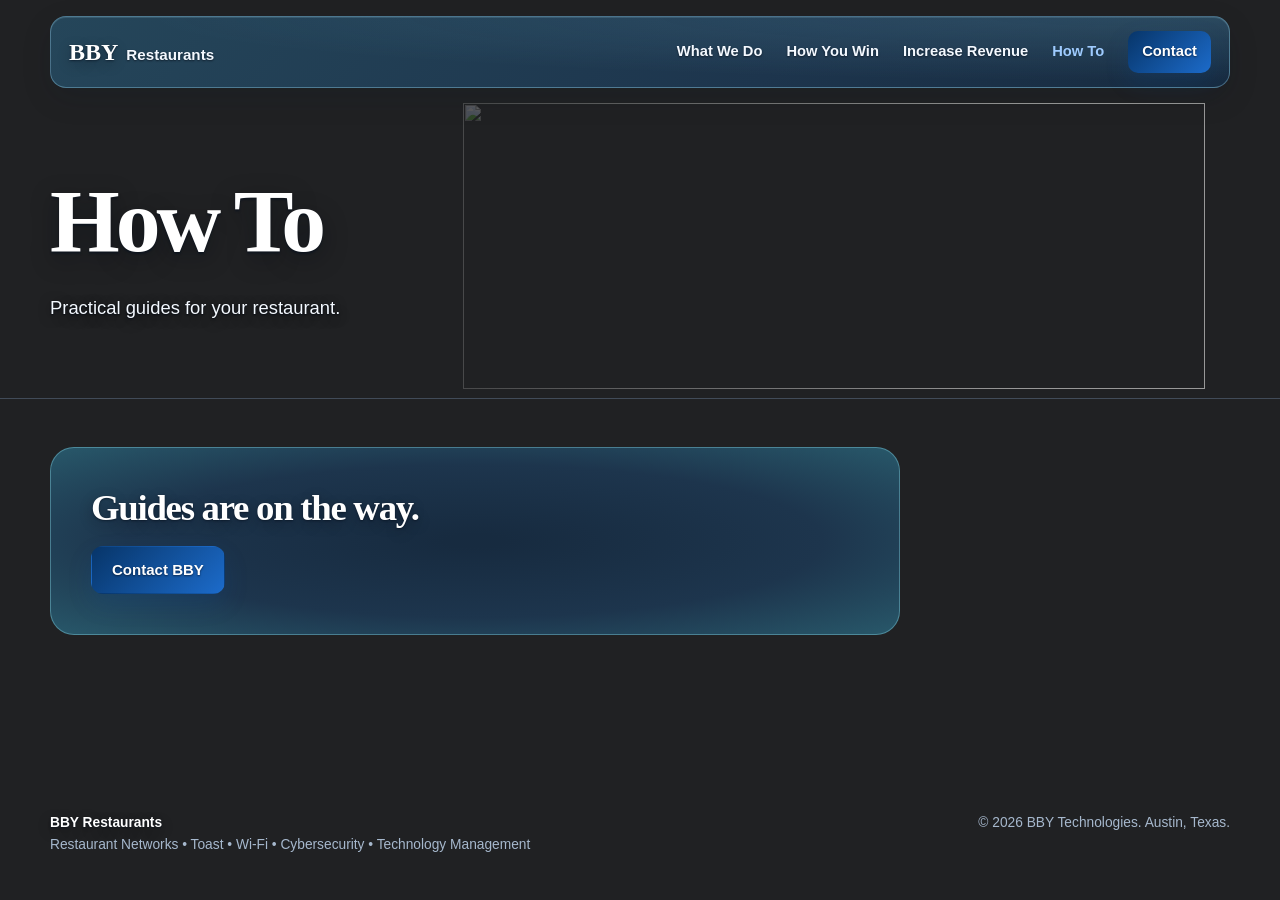
==== how-tos.html @ 94e7215e "Add files via upload" ====
<!DOCTYPE html><html lang="en"><head><meta http-equiv="Content-Security-Policy" content="default-src 'none'; script-src 'self'; style-src 'self'; img-src 'self'; font-src 'self'; connect-src 'none'; object-src 'none'; base-uri 'none'; form-action 'none'; frame-src 'none'"><meta name="referrer" content="no-referrer"><meta charset="UTF-8"><meta name="viewport" content="width=device-width,initial-scale=1.0"><meta name="description" content="Restaurant technology guides from BBY Restaurants."><title>How To | BBY Restaurants</title><link rel="stylesheet" href="fonts.css"><link rel="stylesheet" href="styles.css"><meta name="theme-color" content="#202123"><link rel="stylesheet" href="dark.css"><noscript><link rel="stylesheet" href="no-script.css"></noscript></head><body>
<header class="site-header"><a class="brand" href="index.html#top"><span class="brand-mark">BBY</span><span class="brand-name">Restaurants <small class="brand-by">by BBY Technologies</small></span></a><button class="menu-button" type="button" aria-expanded="false" aria-controls="site-nav">Menu</button><nav id="site-nav" class="site-nav" aria-label="Primary navigation"><a href="index.html#services">What We Do</a><a href="index.html#how-you-win">How You Win</a><a href="revenue-calculator.html">Increase Revenue</a><a class="active-nav-link" aria-current="page" href="how-tos.html">How To</a><a class="nav-contact" href="index.html#contact">Contact</a></nav></header>
<main id="top" class="how-tos-page section-shell"><section class="how-tos-heading"><div class="how-to-aurora" aria-hidden="true"><img src="assets/how-to-aurora-wide.webp" alt="" width="1440" height="484" decoding="async" fetchpriority="high"></div><h1>How To</h1><p class="how-tos-lead">Practical guides for your restaurant.</p></section><section class="how-tos-empty"><h2>Guides are on the way.</h2><a class="button button-primary" href="index.html#contact">Contact BBY</a></section></main><footer class="site-footer section-shell"><div><strong>BBY Restaurants</strong><p>Restaurant Networks • Toast • Wi-Fi • Cybersecurity • Technology Management</p></div><p>© <span id="year"></span> BBY Technologies. Austin, Texas.</p></footer><script src="script.js"></script></body></html>
---- fonts.css ----
/* Self-hosted Google Fonts, SIL Open Font License. See font-licenses/. */
@font-face {
  font-family: 'Inter';
  font-style: normal;
  font-weight: 400;
  font-display: swap;
  src: url(fonts/inter-latin.woff2) format('woff2');
  unicode-range: U+0000-00FF, U+0131, U+0152-0153, U+02BB-02BC, U+02C6, U+02DA, U+02DC, U+0304, U+0308, U+0329, U+2000-206F, U+20AC, U+2122, U+2191, U+2193, U+2212, U+2215, U+FEFF, U+FFFD;
}
@font-face {
  font-family: 'Inter';
  font-style: normal;
  font-weight: 500;
  font-display: swap;
  src: url(fonts/inter-latin.woff2) format('woff2');
  unicode-range: U+0000-00FF, U+0131, U+0152-0153, U+02BB-02BC, U+02C6, U+02DA, U+02DC, U+0304, U+0308, U+0329, U+2000-206F, U+20AC, U+2122, U+2191, U+2193, U+2212, U+2215, U+FEFF, U+FFFD;
}
@font-face {
  font-family: 'Inter';
  font-style: normal;
  font-weight: 600;
  font-display: swap;
  src: url(fonts/inter-latin.woff2) format('woff2');
  unicode-range: U+0000-00FF, U+0131, U+0152-0153, U+02BB-02BC, U+02C6, U+02DA, U+02DC, U+0304, U+0308, U+0329, U+2000-206F, U+20AC, U+2122, U+2191, U+2193, U+2212, U+2215, U+FEFF, U+FFFD;
}
@font-face {
  font-family: 'Inter';
  font-style: normal;
  font-weight: 700;
  font-display: swap;
  src: url(fonts/inter-latin.woff2) format('woff2');
  unicode-range: U+0000-00FF, U+0131, U+0152-0153, U+02BB-02BC, U+02C6, U+02DA, U+02DC, U+0304, U+0308, U+0329, U+2000-206F, U+20AC, U+2122, U+2191, U+2193, U+2212, U+2215, U+FEFF, U+FFFD;
}
@font-face {
  font-family: 'Playfair Display';
  font-style: normal;
  font-weight: 600;
  font-display: swap;
  src: url(fonts/playfair-latin.woff2) format('woff2');
  unicode-range: U+0000-00FF, U+0131, U+0152-0153, U+02BB-02BC, U+02C6, U+02DA, U+02DC, U+0304, U+0308, U+0329, U+2000-206F, U+20AC, U+2122, U+2191, U+2193, U+2212, U+2215, U+FEFF, U+FFFD;
}
@font-face {
  font-family: 'Playfair Display';
  font-style: normal;
  font-weight: 700;
  font-display: swap;
  src: url(fonts/playfair-latin.woff2) format('woff2');
  unicode-range: U+0000-00FF, U+0131, U+0152-0153, U+02BB-02BC, U+02C6, U+02DA, U+02DC, U+0304, U+0308, U+0329, U+2000-206F, U+20AC, U+2122, U+2191, U+2193, U+2212, U+2215, U+FEFF, U+FFFD;
}
---- styles.css ----
:root {
  --navy-950: #03162f;
  --navy-900: #061f42;
  --navy-800: #0a2d59;
  --blue-600: #1f72d6;
  --blue-400: #58a9ff;
  --blue-300: #83c4ff;
  --blue-gradient: linear-gradient(135deg, var(--navy-900), var(--blue-600));
  --blue-gradient-soft: linear-gradient(135deg, rgba(31, 114, 214, 0.10), rgba(88, 169, 255, 0.22));
  --ice: #e9f3ff;
  --white: #ffffff;
  --ink: #0b1b2f;
  --slate: #526173;
  --line: rgba(10, 45, 89, 0.14);
  --shadow: 0 24px 70px rgba(3, 22, 47, 0.12);
  --radius-lg: 28px;
  --radius-md: 18px;
  --max-width: 1180px;
}

* {
  box-sizing: border-box;
}

html {
  scroll-behavior: smooth;
}

body {
  margin: 0;
  font-family: "Inter", sans-serif;
  color: var(--ink);
  background: #f7f9fc;
  line-height: 1.6;
}

img {
  display: block;
  max-width: 100%;
}

a {
  color: inherit;
  text-decoration: none;
}

button,
a {
  -webkit-tap-highlight-color: transparent;
}

.section-shell {
  width: min(calc(100% - 40px), var(--max-width));
  margin-inline: auto;
}

.site-header {
  position: sticky;
  top: 0;
  z-index: 20;
  display: flex;
  align-items: center;
  justify-content: space-between;
  width: min(calc(100% - 40px), var(--max-width));
  margin: 16px auto 0;
  padding: 14px 18px;
  background: rgba(247, 249, 252, 0.88);
  border: 1px solid rgba(255, 255, 255, 0.75);
  border-radius: 16px;
  box-shadow: 0 10px 30px rgba(3, 22, 47, 0.08);
  backdrop-filter: blur(18px);
}

.brand {
  display: flex;
  align-items: baseline;
  gap: 8px;
}

.brand-mark {
  font-family: "Playfair Display", serif;
  font-size: 1.5rem;
  font-weight: 700;
  color: var(--navy-900);
}

.brand-name {
  font-size: 0.95rem;
  font-weight: 600;
  color: var(--slate);
}

.site-nav {
  display: flex;
  align-items: center;
  gap: 24px;
  font-size: 0.92rem;
  font-weight: 600;
}

.site-nav a {
  transition: color 180ms ease;
}

.site-nav a:hover {
  color: var(--blue-600);
}

.nav-contact {
  padding: 9px 14px;
  color: var(--white);
  background: var(--blue-gradient);
  border-radius: 10px;
  box-shadow: 0 8px 20px rgba(31, 114, 214, 0.18);
}

.nav-contact:hover {
  color: var(--white) !important;
  background: var(--blue-600);
}

.menu-button {
  display: none;
  border: 0;
  background: transparent;
  color: var(--navy-900);
  font: inherit;
  font-weight: 700;
}

.hero {
  position: relative;
  display: grid;
  grid-template-columns: minmax(0, 760px) 1fr;
  align-items: center;
  gap: 48px;
  min-height: 760px;
  padding-block: 96px 80px;
  isolation: isolate;
}

.hero::before {
  content: "";
  position: absolute;
  top: 8%;
  right: -10%;
  bottom: 6%;
  width: 62%;
  z-index: -2;
  background:
    radial-gradient(circle at 58% 42%, rgba(88, 169, 255, 0.34), transparent 34%),
    radial-gradient(circle at 72% 60%, rgba(31, 114, 214, 0.16), transparent 48%);
  filter: blur(10px);
}

.hero::after {
  content: "";
  position: absolute;
  right: 4%;
  top: 23%;
  width: 300px;
  height: 300px;
  z-index: -1;
  border: 1px solid rgba(31, 114, 214, 0.08);
  border-radius: 50%;
  background: rgba(255, 255, 255, 0.18);
  box-shadow: inset 0 0 80px rgba(88, 169, 255, 0.10);
}

.hero-copy {
  position: relative;
  z-index: 2;
}

.hero-brand-mark {
  position: absolute;
  right: 8.5%;
  top: 31%;
  z-index: 0;
  width: 190px;
  opacity: 0.34;
  pointer-events: none;
}

.hero-brand-mark img {
  width: 100%;
  filter: saturate(0.8) drop-shadow(0 18px 34px rgba(3, 22, 47, 0.08));
}

.eyebrow {
  margin: 0 0 14px;
  color: var(--blue-600);
  font-size: 0.76rem;
  font-weight: 700;
  letter-spacing: 0.14em;
  text-transform: uppercase;
}

h1,
h2,
h3,
p {
  margin-top: 0;
}

h1,
h2 {
  font-family: "Playfair Display", serif;
  color: var(--navy-950);
  line-height: 1.08;
}

h1 {
  max-width: 690px;
  margin-bottom: 24px;
  font-size: clamp(3.25rem, 6vw, 5.8rem);
  letter-spacing: -0.045em;
}

h2 {
  max-width: 760px;
  margin-bottom: 18px;
  font-size: clamp(2.3rem, 4vw, 4rem);
  letter-spacing: -0.035em;
}

h3 {
  margin-bottom: 10px;
  color: var(--navy-900);
  font-size: 1.32rem;
}

.hero-text {
  max-width: 620px;
  margin-bottom: 34px;
  color: var(--slate);
  font-size: 1.13rem;
}

.hero-actions,
.contact-actions {
  display: flex;
  flex-wrap: wrap;
  align-items: center;
  gap: 14px;
}

.button {
  display: inline-flex;
  align-items: center;
  justify-content: center;
  min-height: 48px;
  padding: 0 20px;
  border: 1px solid transparent;
  border-radius: 12px;
  font-size: 0.94rem;
  font-weight: 700;
  transition: transform 180ms ease, box-shadow 180ms ease, background 180ms ease;
}

.button:hover {
  transform: translateY(-2px);
}

.button-primary {
  color: var(--white);
  background: var(--blue-gradient);
  box-shadow: 0 12px 28px rgba(31, 114, 214, 0.24);
}

.button-secondary {
  color: var(--navy-900);
  background: var(--white);
  border-color: var(--line);
}

.content-section {
  padding-block: 110px;
}

.section-heading {
  margin-bottom: 42px;
}

.section-heading h2 {
  margin-bottom: 0;
}

.section-heading::after {
  content: "";
  display: block;
  width: 72px;
  height: 3px;
  margin-top: 24px;
  border-radius: 999px;
  background: linear-gradient(90deg, var(--navy-900), var(--blue-400));
}

.pillar-grid,
.project-grid {
  display: grid;
  grid-template-columns: repeat(3, 1fr);
  gap: 20px;
}

.pillar-card,
.project-card {
  min-height: 260px;
  padding: 30px;
  background: linear-gradient(160deg, var(--white) 70%, rgba(88, 169, 255, 0.10));
  border: 1px solid var(--line);
  border-radius: var(--radius-md);
  box-shadow: 0 14px 45px rgba(3, 22, 47, 0.06);
  transition: transform 180ms ease, box-shadow 180ms ease, border-color 180ms ease;
}

.pillar-card:hover,
.project-card:hover {
  transform: translateY(-5px);
  border-color: rgba(31, 114, 214, 0.3);
  box-shadow: 0 22px 52px rgba(3, 22, 47, 0.1);
}

.card-number {
  display: inline-block;
  margin-bottom: 66px;
  color: var(--blue-600);
  font-size: 0.84rem;
  font-weight: 700;
}

.pillar-card p,
.project-card p,
.process-step p,
.about-card > p {
  margin-bottom: 0;
  color: var(--slate);
}

.process-section {
  color: var(--white);
  background:
    radial-gradient(circle at 85% 15%, rgba(88, 169, 255, 0.18), transparent 34%),
    linear-gradient(145deg, var(--navy-950), var(--navy-800));
}

.process-section h2,
.process-section h3 {
  color: var(--white);
}

.process-section .eyebrow {
  color: var(--blue-400);
}

.process-grid {
  display: grid;
  gap: 14px;
}

.process-step {
  display: grid;
  grid-template-columns: 62px 1fr;
  gap: 22px;
  padding: 28px;
  background: rgba(255, 255, 255, 0.06);
  border: 1px solid rgba(255, 255, 255, 0.1);
  border-radius: var(--radius-md);
}

.process-step > span {
  display: grid;
  width: 46px;
  height: 46px;
  place-items: center;
  color: var(--navy-950);
  background: var(--ice);
  border-radius: 50%;
  font-weight: 800;
}

.process-step p {
  max-width: 760px;
  color: rgba(255, 255, 255, 0.72);
}

.project-card {
  min-height: 200px;
  background: linear-gradient(180deg, var(--white), #f0f6fd);
}

.about-section {
  padding-top: 40px;
}

.about-card {
  display: grid;
  grid-template-columns: 0.9fr 1.1fr;
  gap: 70px;
  align-items: end;
  padding: 56px;
  background:
    linear-gradient(145deg, rgba(255, 255, 255, 0.48), rgba(255, 255, 255, 0)),
    var(--blue-gradient-soft);
  border: 1px solid rgba(31, 114, 214, 0.12);
  border-radius: var(--radius-lg);
}

.about-card h2 {
  margin-bottom: 0;
  font-size: clamp(2.1rem, 3vw, 3.2rem);
}

.contact-section {
  margin-top: 80px;
  padding-block: 110px;
  color: var(--white);
  background:
    radial-gradient(circle at 50% 0%, rgba(31, 114, 214, 0.20), transparent 42%),
    var(--navy-950);
}

.contact-inner {
  text-align: center;
}

.contact-inner h2 {
  margin-inline: auto;
  color: var(--white);
}

.contact-inner > p:not(.eyebrow) {
  margin-bottom: 30px;
  color: rgba(255, 255, 255, 0.72);
}

.contact-actions {
  justify-content: center;
}

.button-light {
  color: var(--navy-950);
  background: var(--white);
}

.text-link {
  padding: 10px;
  color: var(--blue-400);
  font-weight: 700;
}

.contact-inner small {
  display: block;
  margin-top: 24px;
  color: rgba(255, 255, 255, 0.45);
}

.site-footer {
  display: flex;
  justify-content: space-between;
  gap: 30px;
  padding-block: 34px;
  color: var(--slate);
  font-size: 0.86rem;
}

.site-footer strong {
  color: var(--navy-900);
}

.site-footer p {
  margin-bottom: 0;
}

.reveal {
  opacity: 0;
  transform: translateY(18px);
  transition: opacity 600ms ease, transform 600ms ease;
}

.reveal.visible {
  opacity: 1;
  transform: translateY(0);
}

@media (max-width: 860px) {
  .menu-button {
    display: block;
  }

  .site-nav {
    position: absolute;
    top: calc(100% + 8px);
    right: 0;
    left: 0;
    display: none;
    flex-direction: column;
    align-items: stretch;
    gap: 6px;
    padding: 14px;
    background: var(--white);
    border: 1px solid var(--line);
    border-radius: 14px;
    box-shadow: var(--shadow);
  }

  .site-nav.open {
    display: flex;
  }

  .site-nav a {
    padding: 10px;
  }

  .hero {
    grid-template-columns: 1fr;
    gap: 46px;
    min-height: auto;
    padding-top: 88px;
  }

  .hero-visual {
    max-width: 680px;
  }

  .pillar-grid,
  .project-grid,
  .about-card {
    grid-template-columns: 1fr;
  }

  .about-card {
    gap: 24px;
    padding: 38px;
  }
}

@media (max-width: 560px) {
  .section-shell,
  .site-header {
    width: min(calc(100% - 24px), var(--max-width));
  }

  .brand-name {
    display: none;
  }

  h1 {
    font-size: 3.3rem;
  }

  .hero {
    padding-block: 66px;
  }

  .content-section,
  .contact-section {
    padding-block: 78px;
  }

  .pillar-card,
  .project-card,
  .process-step {
    padding: 24px;
  }

  .process-step {
    grid-template-columns: 1fr;
  }

  .card-number {
    margin-bottom: 42px;
  }

  .site-footer {
    flex-direction: column;
  }
}

@media (prefers-reduced-motion: reduce) {
  html {
    scroll-behavior: auto;
  }

  *,
  *::before,
  *::after {
    animation-duration: 0.01ms !important;
    animation-iteration-count: 1 !important;
    transition-duration: 0.01ms !important;
  }
}


/* Version 6: seamless organic blue hero background */
.hero {
  position: relative;
  overflow: visible;
  grid-template-columns: 1fr;
  isolation: isolate;
}

.hero::before,
.hero::after {
  display: none;
}

.hero-blob {
  position: absolute;
  z-index: -1;
  top: 20px;
  left: 50%;
  width: min(1540px, calc(100vw - 12px));
  height: 720px;
  transform: translateX(-50%);
  pointer-events: none;
  opacity: 0.94;
}

.hero-blob svg {
  display: block;
  width: 100%;
  height: 100%;
  overflow: visible;
}

.hero-blob .blob-main {
  transform-origin: 48% 48%;
  animation: blobDrift 20s ease-in-out infinite alternate;
}

.hero-blob .blob-glow {
  transform-origin: 52% 52%;
  animation: blobGlowDrift 24s ease-in-out infinite alternate;
}

.hero-copy {
  position: relative;
  z-index: 2;
  max-width: 760px;
}

@keyframes blobDrift {
  from { transform: translate3d(-5px, 2px, 0) scale(1); }
  to { transform: translate3d(12px, -6px, 0) scale(1.012); }
}

@keyframes blobGlowDrift {
  from { transform: translate3d(7px, 0, 0) scale(1.01); }
  to { transform: translate3d(-10px, 7px, 0) scale(1.035); }
}

@media (max-width: 900px) {
  .hero {
    overflow: hidden;
  }

  .hero-blob {
    left: 48%;
    width: 150vw;
    height: 700px;
    opacity: 0.74;
  }
}

@media (max-width: 620px) {
  .hero-blob {
    left: 46%;
    top: 20px;
    width: 205vw;
    height: 620px;
    opacity: 0.60;
  }
}

/* Service navigation and subpages */
.nav-dropdown { position: relative; }
.nav-dropdown-toggle { display: inline-flex; align-items: center; gap: 6px; padding: 8px 0; border: 0; color: var(--ink); background: transparent; font: inherit; font-weight: 600; cursor: pointer; }
.nav-dropdown-toggle:hover, .nav-dropdown-toggle.active, .nav-dropdown-menu a:hover, .nav-dropdown-menu a.active { color: var(--blue-600); }
.nav-dropdown-menu { position: absolute; top: calc(100% + 12px); left: -18px; display: none; min-width: 190px; padding: 8px; background: rgba(255,255,255,.98); border: 1px solid var(--line); border-radius: 14px; box-shadow: var(--shadow); }
.nav-dropdown.open > .nav-dropdown-menu, .nav-dropdown:hover > .nav-dropdown-menu { display: block; }
.nav-dropdown-menu > a, .nav-submenu-label { display: flex; align-items: center; justify-content: space-between; width: 100%; padding: 10px 12px; border-radius: 9px; }
.nav-submenu { position: relative; }
.nav-submenu-panel { position: absolute; top: -8px; left: calc(100% + 8px); display: none; min-width: 210px; padding: 8px; background: rgba(255,255,255,.98); border: 1px solid var(--line); border-radius: 14px; box-shadow: var(--shadow); }
.nav-submenu:hover .nav-submenu-panel, .nav-submenu.open .nav-submenu-panel { display: block; }
.nav-submenu-panel a { display: block; padding: 10px 12px; border-radius: 9px; }
.card-link { display: inline-block; margin-top: 22px; color: var(--blue-600); font-weight: 700; font-size: .9rem; }

.service-hero { position: relative; overflow: hidden; min-height: 360px; margin-top: -82px; padding-top: 170px; background: linear-gradient(135deg,#f8fbff 20%,#e9f3ff 100%); }
.service-hero-inner { position: relative; z-index: 2; padding-block: 48px 70px; }
.service-hero h1 { margin-bottom: 18px; font-size: clamp(3.2rem,7vw,5.7rem); }
.service-hero p:not(.eyebrow) { max-width: 650px; color: var(--slate); font-size: 1.14rem; }
.service-hero-blob { position: absolute; right: -8%; top: 80px; width: 52%; height: 280px; border-radius: 44% 56% 56% 44% / 52% 40% 60% 48%; background: radial-gradient(circle at 45% 45%,rgba(88,169,255,.40),rgba(201,220,255,.52) 52%,rgba(228,238,255,.28)); filter: blur(2px); }
.breadcrumb-bar { background: rgba(255,255,255,.72); border-top: 1px solid var(--line); border-bottom: 1px solid var(--line); }
.breadcrumbs { display: flex; flex-wrap: wrap; gap: 10px; padding-block: 14px; color: var(--slate); font-size: .82rem; }
.breadcrumbs a:hover { color: var(--blue-600); }
.breadcrumbs strong { color: var(--blue-600); }
.centered { max-width: 820px; margin-inline: auto; text-align: center; }
.centered h2 { margin-inline: auto; }
.centered::after { margin-inline: auto; }
.centered > p:last-child { color: var(--slate); }
.network-intro { padding-top: 76px; }
.network-service-list { display: grid; gap: 22px; }
.network-service-card { display: grid; grid-template-columns: minmax(290px, .75fr) minmax(0, 1.45fr); overflow: hidden; background: var(--white); border: 1px solid var(--line); border-radius: var(--radius-md); box-shadow: 0 16px 50px rgba(3,22,47,.07); }
.network-service-copy { padding: 36px; }
.network-service-copy h3 { margin-top: 10px; font-family: "Playfair Display",serif; font-size: clamp(1.8rem,3vw,2.5rem); }
.network-service-copy p { color: var(--slate); }
.network-service-copy ul { margin: 22px 0 28px; padding: 0; list-style: none; }
.network-service-copy li { position: relative; margin: 9px 0; padding-left: 24px; color: var(--slate); }
.network-service-copy li::before { content: "✓"; position: absolute; left: 0; color: var(--blue-600); font-weight: 800; }
.service-icon { display: grid; width: 46px; height: 46px; place-items: center; color: var(--blue-600); background: var(--ice); border-radius: 50%; font-size: 1.25rem; font-weight: 800; }
.network-service-visual { min-height: 380px; background: var(--navy-950); }
.network-service-visual img { width: 100%; height: 100%; object-fit: cover; }
.service-cta { display: flex; align-items: center; justify-content: space-between; gap: 36px; margin-bottom: 100px; padding: 44px; background: linear-gradient(135deg,#fff,#eef5ff); border: 1px solid rgba(31,114,214,.18); border-radius: var(--radius-md); }
.service-cta h2 { max-width: 650px; margin-bottom: 12px; font-size: clamp(2rem,3vw,3rem); }
.service-cta p:not(.eyebrow) { max-width: 680px; margin-bottom: 0; color: var(--slate); }
.feature-link-card { display: flex; align-items: center; justify-content: space-between; gap: 30px; padding: 42px; background: linear-gradient(145deg,#fff,#eef5ff); border: 1px solid var(--line); border-radius: var(--radius-md); box-shadow: 0 16px 45px rgba(3,22,47,.07); }
.feature-link-card .card-number { margin-bottom: 30px; }
.feature-link-card p, .placeholder-card p { color: var(--slate); }
.feature-arrow { color: var(--blue-600); font-size: 3rem; }
.placeholder-card { max-width: 900px; padding: 56px; background: linear-gradient(145deg,#fff,#eef5ff); border: 1px solid var(--line); border-radius: var(--radius-lg); }

@media (max-width: 860px) {
  .nav-dropdown-toggle { width: 100%; justify-content: space-between; padding: 10px; }
  .nav-dropdown-menu, .nav-submenu-panel { position: static; display: none; min-width: 0; margin: 4px 0 4px 10px; box-shadow: none; background: #f7faff; }
  .nav-dropdown:hover > .nav-dropdown-menu, .nav-submenu:hover .nav-submenu-panel { display: none; }
  .nav-dropdown.open > .nav-dropdown-menu, .nav-submenu.open .nav-submenu-panel { display: block; }
  .network-service-card { grid-template-columns: 1fr; }
  .network-service-visual { min-height: 300px; }
  .service-cta { align-items: flex-start; flex-direction: column; }
}

@media (max-width: 560px) {
  .service-hero { min-height: 320px; padding-top: 145px; }
  .service-hero-blob { right: -38%; width: 105%; opacity: .62; }
  .network-service-copy { padding: 26px; }
  .network-service-visual { min-height: 230px; }
  .service-cta, .placeholder-card, .feature-link-card { padding: 28px; }
}

/* Custom Websites page */
.infrastructure-card-grid {
  display: grid;
  gap: 22px;
}

.website-hero {
  display: grid;
  grid-template-columns: minmax(0, .92fr) minmax(420px, 1.08fr);
  align-items: center;
  gap: 54px;
  min-height: 720px;
  padding-block: 120px 92px;
}

.website-hero-copy h1 {
  margin-bottom: 24px;
  font-size: clamp(3.1rem, 6vw, 5.3rem);
}

.website-hero-copy h1 span {
  color: var(--blue-600);
}

.website-lead {
  max-width: 610px;
  margin-bottom: 34px;
  color: var(--slate);
  font-size: 1.08rem;
}

.website-benefits {
  display: grid;
  grid-template-columns: repeat(3, 1fr);
  gap: 22px;
  margin-bottom: 34px;
}

.website-benefit h3 {
  margin: 10px 0 8px;
  font-size: 1rem;
}

.website-benefit p {
  margin-bottom: 0;
  color: var(--slate);
  font-size: .88rem;
}

.website-icon {
  display: inline-flex;
  width: 48px;
  height: 48px;
  align-items: center;
  justify-content: center;
  color: var(--blue-600);
  background: var(--white);
  border: 1px solid rgba(31, 114, 214, 0.22);
  border-radius: 14px;
  box-shadow: 0 10px 24px rgba(3, 22, 47, 0.08);
}

.website-icon svg {
  display: block;
  width: 26px;
  height: 26px;
  overflow: visible;
  fill: none !important;
  stroke: currentColor !important;
  stroke-width: 1.8;
  stroke-linecap: round;
  stroke-linejoin: round;
}

.website-icon svg .icon-dot {
  fill: currentColor !important;
  stroke: none !important;
}

.website-hero-visual {
  position: relative;
  min-width: 0;
}

.website-hero-visual img {
  position: relative;
  z-index: 2;
  width: 100%;
  border-radius: 22px;
  filter: drop-shadow(0 28px 42px rgba(3, 22, 47, .18));
}

.website-visual-glow {
  position: absolute;
  inset: 12% 4% 4%;
  z-index: 1;
  background: radial-gradient(circle, rgba(88,169,255,.24), transparent 68%);
  filter: blur(28px);
}

.website-security-section {
  padding-block: 105px;
  background: linear-gradient(180deg, #ffffff, #f4f8fd);
  border-top: 1px solid var(--line);
  border-bottom: 1px solid var(--line);
}

.website-security-grid {
  display: grid;
  grid-template-columns: .82fr 1.18fr;
  gap: 72px;
  align-items: center;
}

.security-orbit {
  position: relative;
  width: min(100%, 430px);
  aspect-ratio: 1;
  margin-inline: auto;
  border: 1px dashed rgba(31,114,214,.42);
  border-radius: 50%;
}

.security-shield {
  position: absolute;
  inset: 24%;
  display: grid;
  place-items: center;
  color: var(--white);
  background: linear-gradient(145deg, var(--blue-400), var(--blue-600));
  border: 10px solid rgba(233,243,255,.95);
  border-radius: 42% 42% 50% 50% / 34% 34% 58% 58%;
  box-shadow: 0 24px 55px rgba(31,114,214,.28);
  font-size: clamp(3rem, 7vw, 5rem);
}

.security-shield svg {
  width: 44%;
  height: 44%;
  fill: none;
  stroke: currentColor;
  stroke-width: 1.8;
  stroke-linecap: round;
  stroke-linejoin: round;
}

.security-node {
  position: absolute;
  z-index: 2;
  display: flex;
  width: 86px;
  flex-direction: column;
  align-items: center;
  gap: 9px;
  color: var(--navy-950);
  text-align: center;
  font-size: .72rem;
  font-weight: 700;
  line-height: 1.18;
}

.security-node svg {
  width: 66px;
  height: 66px;
  padding: 16px;
  color: var(--blue-600);
  background: var(--white);
  border: 1px solid rgba(31,114,214,.25);
  border-radius: 50%;
  box-shadow: 0 14px 34px rgba(3,22,47,.10);
  fill: none;
  stroke: currentColor;
  stroke-width: 1.8;
  stroke-linecap: round;
  stroke-linejoin: round;
}

.security-node span {
  display: block;
  min-width: 105px;
}

.node-one { top: -12%; left: 40%; }
.node-two { top: 18%; left: -12%; }
.node-three { top: 18%; right: -12%; }
.node-four { right: -9%; bottom: 5%; }
.node-five { left: -8%; bottom: 5%; }
.node-six { bottom: -17%; left: 40%; }

.security-copy h2 {
  margin-bottom: 16px;
  font-size: clamp(2.5rem, 4vw, 4rem);
}

.security-intro {
  max-width: 680px;
  margin-bottom: 36px;
  color: var(--slate);
}

.security-feature-grid {
  display: grid;
  grid-template-columns: repeat(2, 1fr);
  gap: 26px 34px;
}

.security-feature-grid article {
  display: grid;
  grid-template-columns: 42px 1fr;
  gap: 14px;
}

.security-feature-grid article > span {
  color: var(--blue-600);
  line-height: 1;
}

.security-feature-icon {
  display: grid;
  width: 38px;
  height: 38px;
  place-items: center;
  background: rgba(31,114,214,.08);
  border: 1px solid rgba(31,114,214,.18);
  border-radius: 11px;
}

.security-feature-icon svg {
  width: 20px;
  height: 20px;
  fill: none;
  stroke: currentColor;
  stroke-width: 1.8;
  stroke-linecap: round;
  stroke-linejoin: round;
}

.security-feature-grid h3 {
  margin-bottom: 5px;
  font-size: 1rem;
}

.security-feature-grid p {
  margin-bottom: 0;
  color: var(--slate);
  font-size: .88rem;
}

.website-process {
  margin-block: 92px 46px;
  padding: 52px 42px;
  background: var(--white);
  border: 1px solid var(--line);
  border-radius: var(--radius-lg);
  box-shadow: 0 18px 55px rgba(3,22,47,.06);
}

.website-process .section-heading {
  margin-bottom: 36px;
}

.website-process-grid {
  display: grid;
  grid-template-columns: repeat(4, 1fr);
  gap: 24px;
}

.website-process-grid article {
  position: relative;
  text-align: center;
}

.website-process-grid article:not(:last-child)::after {
  content: "";
  position: absolute;
  top: 19px;
  left: calc(50% + 25px);
  width: calc(100% - 26px);
  border-top: 1px dashed rgba(31,114,214,.38);
}

.process-number {
  position: relative;
  z-index: 2;
  display: grid;
  width: 38px;
  height: 38px;
  margin: 0 auto 18px;
  place-items: center;
  color: var(--white);
  background: var(--blue-600);
  border-radius: 50%;
  font-weight: 800;
}

.process-icon {
  display: block;
  margin-bottom: 10px;
  color: var(--blue-600);
  font-size: 2rem;
  font-weight: 700;
}

.website-process-grid h3 {
  margin-bottom: 8px;
  font-size: 1.05rem;
}

.website-process-grid p {
  max-width: 220px;
  margin: 0 auto;
  color: var(--slate);
  font-size: .88rem;
}

.website-cta {
  display: flex;
  align-items: center;
  justify-content: space-between;
  gap: 40px;
  margin-bottom: 90px;
  padding: 42px 48px;
  background: linear-gradient(135deg, #f8fbff, #eaf3ff);
  border: 1px solid rgba(31,114,214,.16);
  border-radius: var(--radius-md);
}

.website-cta h2 {
  margin-bottom: 10px;
  font-size: clamp(2rem, 3vw, 3rem);
}

.website-cta p:not(.eyebrow) {
  max-width: 700px;
  margin-bottom: 0;
  color: var(--slate);
}

@media (max-width: 980px) {
  .website-hero {
    grid-template-columns: 1fr;
    min-height: 0;
    padding-top: 100px;
  }

  .website-hero-visual {
    max-width: 760px;
  }

  .website-security-grid {
    grid-template-columns: 1fr;
  }

  .security-visual {
    order: 2;
  }
}

@media (max-width: 760px) {
  .website-benefits,
  .security-feature-grid,
  .website-process-grid {
    grid-template-columns: 1fr;
  }

  .website-process-grid article:not(:last-child)::after {
    display: none;
  }

  .website-process-grid {
    gap: 38px;
  }

  .website-cta {
    align-items: flex-start;
    flex-direction: column;
  }
}

@media (max-width: 560px) {
  .website-hero {
    padding-block: 78px 64px;
  }

  .website-security-section {
    padding-block: 76px;
  }

  .website-process,
  .website-cta {
    padding: 28px;
  }

  .security-node {
    width: 58px;
    gap: 5px;
    font-size: 0;
  }

  .security-node svg {
    width: 50px;
    height: 50px;
    padding: 12px;
  }

  .security-node span {
    display: none;
  }

  .node-one { top: -7%; left: 42%; }
  .node-two { top: 47%; left: -8%; }
  .node-three { top: 16%; right: -5%; }
  .node-four { right: 4%; bottom: 4%; }
  .node-five { bottom: -5%; left: 17%; }
  .node-six { display: none; }
}


/* Network Optimization page */
.network-optimization-intro {
  padding-top: 76px;
}

.optimization-overview-card {
  display: grid;
  grid-template-columns: minmax(320px, .9fr) minmax(420px, 1.1fr);
  gap: 38px;
  align-items: center;
  margin-top: 54px;
  padding: 42px;
  overflow: hidden;
  background: linear-gradient(145deg, #fff, #eef5ff);
  border: 1px solid var(--line);
  border-radius: var(--radius-lg);
  box-shadow: 0 20px 58px rgba(3, 22, 47, .09);
}

.optimization-overview-copy h3 {
  margin-top: 15px;
  font-family: "Playfair Display", serif;
  font-size: clamp(2rem, 3vw, 3rem);
}

.optimization-overview-copy p,
.optimization-card p {
  color: var(--slate);
}

.optimization-overview-copy ul,
.optimization-card ul {
  margin: 22px 0 28px;
  padding: 0;
  list-style: none;
}

.optimization-overview-copy li,
.optimization-card li {
  position: relative;
  margin: 9px 0;
  padding-left: 24px;
  color: var(--slate);
}

.optimization-overview-copy li::before,
.optimization-card li::before {
  content: "✓";
  position: absolute;
  left: 0;
  color: var(--blue-600);
  font-weight: 800;
}

.optimization-diagram {
  position: relative;
  min-height: 430px;
  border-radius: var(--radius-md);
  background:
    radial-gradient(circle at center, rgba(88,169,255,.23), transparent 31%),
    linear-gradient(145deg, var(--navy-950), var(--navy-800));
}

.optimization-core,
.optimization-node {
  position: absolute;
  z-index: 2;
  display: grid;
  place-items: center;
  color: var(--white);
  border: 1px solid rgba(88,169,255,.55);
  box-shadow: 0 14px 34px rgba(3,22,47,.22);
  font-weight: 700;
}

.optimization-core {
  top: 50%;
  left: 50%;
  width: 132px;
  height: 132px;
  transform: translate(-50%, -50%);
  background: var(--blue-gradient);
  border: 10px solid rgba(233,243,255,.13);
  border-radius: 50%;
  font-family: "Playfair Display", serif;
  font-size: 1.25rem;
}

.optimization-node {
  width: 108px;
  height: 58px;
  background: rgba(255,255,255,.08);
  border-radius: 12px;
  font-size: .8rem;
}

.node-a { top: 46px; left: 50%; transform: translateX(-50%); }
.node-b { top: 120px; right: 40px; }
.node-c { right: 58px; bottom: 58px; }
.node-d { left: 58px; bottom: 58px; }
.node-e { top: 120px; left: 40px; }

.optimization-line {
  position: absolute;
  z-index: 1;
  width: 3px;
  height: 118px;
  background: linear-gradient(var(--blue-400), rgba(88,169,255,.12));
  transform-origin: bottom center;
}

.line-a { top: 97px; left: 50%; transform: translateX(-50%); }
.line-b { top: 145px; right: 175px; transform: rotate(53deg); }
.line-c { right: 185px; bottom: 115px; transform: rotate(125deg); }
.line-d { left: 185px; bottom: 115px; transform: rotate(-125deg); }
.line-e { top: 145px; left: 175px; transform: rotate(-53deg); }

.optimization-examples {
  padding-top: 25px;
}

.optimization-card-grid {
  display: grid;
  grid-template-columns: repeat(3, 1fr);
  gap: 22px;
}

.optimization-card {
  padding: 30px;
  background: linear-gradient(155deg, #fff, #eef5ff);
  border: 1px solid var(--line);
  border-radius: var(--radius-md);
  box-shadow: 0 15px 44px rgba(3,22,47,.07);
}

.optimization-card h3 {
  margin-top: 17px;
}

@media (max-width: 900px) {
  .optimization-overview-card {
    grid-template-columns: 1fr;
  }

  .optimization-card-grid {
    grid-template-columns: 1fr;
  }
}

@media (max-width: 560px) {
  .optimization-overview-card {
    padding: 26px;
  }

  .optimization-diagram {
    min-height: 390px;
  }

  .optimization-node {
    width: 92px;
    font-size: .7rem;
  }

  .node-b { right: 18px; }
  .node-c { right: 24px; }
  .node-d { left: 24px; }
  .node-e { left: 18px; }
}

/* Security icon rendering fix: keep the center lock and feature icons as clean line art. */
.security-shield svg,
.security-feature-icon svg {
  fill: none !important;
  stroke: currentColor !important;
}

.security-shield svg *,
.security-feature-icon svg * {
  fill: none !important;
  stroke: currentColor !important;
  stroke-width: 1.8 !important;
  stroke-linecap: round !important;
  stroke-linejoin: round !important;
  vector-effect: non-scaling-stroke;
}

.security-shield svg {
  color: #ffffff;
}

.security-feature-icon {
  color: var(--blue-600);
}

/* Toast POS Networks page: preserve desktop image treatment while improving mobile layout. */
.toast-network-diagram {
  overflow: hidden;
}

.toast-network-diagram img {
  width: 100%;
  height: 100%;
  object-fit: cover;
  border-radius: 18px;
}

@media (max-width: 560px) {
  .toast-network-diagram {
    min-height: 0;
    height: auto;
    background: transparent;
    border-radius: 18px;
  }

  .toast-network-diagram img {
    width: 100%;
    height: auto;
    object-fit: contain;
    border-radius: 18px;
  }
}

.brand-by{display:none;}


/* How You Win */
.section-intro {
  max-width: 760px;
  margin-top: 20px;
  margin-bottom: 0;
  color: var(--slate);
  font-size: 1.05rem;
}

.win-section {
  background:
    radial-gradient(circle at 88% 12%, rgba(88, 169, 255, 0.16), transparent 30%),
    linear-gradient(180deg, #ffffff, #f3f7fc);
  border-bottom: 1px solid var(--line);
}

.win-grid {
  display: grid;
  grid-template-columns: repeat(2, 1fr);
  gap: 20px;
}

.win-card {
  min-height: 255px;
  padding: 34px;
  background: linear-gradient(150deg, #ffffff 66%, rgba(88, 169, 255, 0.10));
  border: 1px solid var(--line);
  border-radius: var(--radius-md);
  box-shadow: 0 14px 45px rgba(3, 22, 47, 0.06);
  transition: transform 180ms ease, box-shadow 180ms ease, border-color 180ms ease;
}

.win-card:hover {
  transform: translateY(-5px);
  border-color: rgba(31, 114, 214, 0.30);
  box-shadow: 0 22px 52px rgba(3, 22, 47, 0.10);
}

.win-number {
  display: inline-block;
  margin-bottom: 54px;
  color: var(--blue-600);
  font-size: .84rem;
  font-weight: 700;
}

.win-card h3 {
  margin-bottom: 10px;
  font-family: "Playfair Display", serif;
  font-size: 1.65rem;
}

.win-card p {
  margin-bottom: 0;
  color: var(--slate);
}

@media (max-width: 760px) {
  .win-grid { grid-template-columns: 1fr; }
}

@media (max-width: 560px) {
  .win-card { min-height: 0; padding: 26px; }
  .win-number { margin-bottom: 34px; }
}


/* What We Do restaurant network graphic */
.restaurant-network-graphic {
  margin: 12px 0 48px;
  overflow: hidden;
  background: var(--navy-950);
  border: 1px solid var(--line);
  border-radius: var(--radius-lg);
  box-shadow: 0 22px 60px rgba(3, 22, 47, 0.12);
}

.restaurant-network-graphic img {
  display: block;
  width: 100%;
  height: auto;
}

@media (max-width: 560px) {
  .restaurant-network-graphic {
    margin-bottom: 32px;
    border-radius: 16px;
  }
}


/* What We Do layout refinement */
#services .restaurant-network-graphic {
  margin-top: 12px;
  margin-bottom: 42px;
  border-radius: 24px;
}

#services .restaurant-network-graphic img {
  border-radius: 24px;
}

#services .pillar-grid {
  margin-bottom: 0;
}

/* Give the service cards balanced breathing room between graphic and next section */
#services {
  padding-bottom: 100px;
}

@media (max-width: 560px) {
  #services .restaurant-network-graphic,
  #services .restaurant-network-graphic img {
    border-radius: 16px;
  }

  #services .restaurant-network-graphic {
    margin-bottom: 30px;
  }

  #services {
    padding-bottom: 78px;
  }
}


/* How You Win — four vertical outcome rows */
.win-grid {
  grid-template-columns: 1fr;
  gap: 16px;
}

.win-card {
  display: grid;
  grid-template-columns: 72px 1fr;
  gap: 28px;
  align-items: center;
  min-height: 0;
  padding: 30px 34px;
}

.win-number {
  margin: 0;
  font-size: .84rem;
}

.win-copy h3 {
  margin: 0 0 7px;
  font-size: 1.65rem;
}

.win-copy p {
  max-width: 900px;
  margin: 0;
}

@media (max-width: 560px) {
  .win-card {
    grid-template-columns: 1fr;
    gap: 14px;
    padding: 26px;
  }
}


/* Four What We Do service cards */
#services .pillar-grid {
  grid-template-columns: repeat(4, 1fr);
}

#services .pillar-card {
  padding: 26px;
}

@media (max-width: 1000px) {
  #services .pillar-grid {
    grid-template-columns: repeat(2, 1fr);
  }
}

@media (max-width: 620px) {
  #services .pillar-grid {
    grid-template-columns: 1fr;
  }
}


/* Force the four What We Do cards into one balanced desktop row */
#services .pillar-grid {
  grid-template-columns: repeat(4, minmax(0, 1fr)) !important;
  gap: 18px;
}

#services .pillar-card {
  min-width: 0;
  min-height: 330px;
  padding: 28px 26px;
}

#services .pillar-card .card-number {
  margin-bottom: 64px;
}

#services .pillar-card h3 {
  font-size: 1.18rem;
}

#services .pillar-card p {
  font-size: .92rem;
}

#services .pillar-card .card-link {
  font-size: .82rem;
}

/* Only collapse once the screen actually gets too narrow for four cards */
@media (max-width: 900px) {
  #services .pillar-grid {
    grid-template-columns: repeat(2, minmax(0, 1fr)) !important;
  }
}

@media (max-width: 560px) {
  #services .pillar-grid {
    grid-template-columns: 1fr !important;
  }

  #services .pillar-card {
    min-height: 0;
  }
}


/* What We Do — four service cards with dedicated image icons */
#services .pillar-grid {
  grid-template-columns: repeat(4, minmax(0, 1fr)) !important;
  gap: 18px;
}

#services .pillar-card {
  min-width: 0;
  min-height: 330px;
  padding: 28px 26px;
}

#services .service-image-icon {
  display: block;
  width: 58px;
  height: 58px;
  margin: 0 0 46px;
  object-fit: cover;
  object-position: center;
  border-radius: 0;
}

#services .pillar-card h3 {
  font-size: 1.18rem;
}

#services .pillar-card p {
  font-size: .92rem;
}

@media (max-width: 900px) {
  #services .pillar-grid {
    grid-template-columns: repeat(2, minmax(0, 1fr)) !important;
  }
}

@media (max-width: 560px) {
  #services .pillar-grid {
    grid-template-columns: 1fr !important;
  }
  #services .pillar-card {
    min-height: 0;
  }
}


/* Refine What We Do icon size and placement */
#services .service-image-icon {
  width: 44px;
  height: 44px;
  margin: -2px 0 52px -2px;
  object-fit: cover;
  object-position: center;
}

#services .pillar-card {
  padding-top: 24px;
}


/* Final icon sizing: between original and small versions */
#services .service-image-icon {
  width: 52px;
  height: 52px;
  margin: -1px 0 50px -1px;
}

/* Centered service icons */
#services .service-image-icon {
  display:block;
  width:76px;
  height:76px;
  margin:2px auto 42px;
  object-fit:cover;
  object-position:center;
}
#services .pillar-card { padding-top:30px; }
@media (max-width:560px) {
  #services .service-image-icon {
    width:68px;
    height:68px;
    margin-bottom:32px;
  }
}

/* Our Favorite Clients */
.clients-section { padding-top: 95px; padding-bottom: 105px; }
.clients-section .section-heading { margin-bottom: 46px; }
.client-logo-grid {
  display:grid; grid-template-columns:repeat(2,minmax(0,1fr)); gap:22px;
  max-width:900px; margin-inline:auto;
}
.client-logo-card {
  display:flex; min-height:220px; align-items:center; justify-content:center;
  padding:38px 54px; background:linear-gradient(150deg,#fff 68%,rgba(88,169,255,.08));
  border:1px solid var(--line); border-radius:var(--radius-md);
  box-shadow:0 14px 45px rgba(3,22,47,.06);
}
.client-logo-card img { display:block; width:auto; max-width:82%; max-height:125px; object-fit:contain; }
.client-logo-card:first-child img { max-height:150px; }
@media(max-width:700px){
  .client-logo-grid{grid-template-columns:1fr}
  .client-logo-card{min-height:180px}
}


/* Favorite Clients — centered horizontal logo row */
.client-logo-grid {
  display: flex;
  align-items: center;
  justify-content: center;
  gap: 90px;
  width: 100%;
  max-width: 900px;
  margin: 0 auto;
}

.client-logo-card {
  display: flex;
  flex: 0 1 320px;
  min-height: 0;
  align-items: center;
  justify-content: center;
  padding: 12px 20px;
  background: transparent;
  border: 0;
  border-radius: 0;
  box-shadow: none;
}

.client-logo-card img,
.client-logo-card:first-child img {
  display: block;
  width: auto;
  max-width: 100%;
  max-height: 150px;
  object-fit: contain;
}

@media (max-width: 700px) {
  .client-logo-grid {
    flex-direction: column;
    gap: 36px;
  }

  .client-logo-card {
    flex-basis: auto;
    width: min(320px, 90%);
  }
}

/* Match How You Win cards to the blue About treatment */
.win-card {
  background: linear-gradient(135deg, rgba(233,243,255,.96), rgba(201,224,255,.78)) !important;
  border-color: rgba(31,114,214,.20) !important;
}

/* Revenue Increase page */
.active-nav-link{color:var(--blue-600)!important}.win-card-link{position:relative;color:inherit;text-decoration:none}.win-card-link .win-arrow{margin-left:auto;color:var(--blue-600);font-size:2rem;transition:transform 180ms ease}.win-card-link:hover .win-arrow{transform:translateX(4px)}
.calculator-page{overflow:hidden}.calculator-hero{position:relative;display:grid;grid-template-columns:minmax(0,1.25fr) minmax(300px,.75fr);gap:70px;align-items:center;min-height:610px;padding-block:110px 90px}.calculator-hero:before{content:"";position:absolute;z-index:-1;inset:45px -18vw 30px 32%;border-radius:48% 52% 44% 56%/52% 38% 62% 48%;background:radial-gradient(circle at 42% 42%,rgba(88,169,255,.34),rgba(201,220,255,.55) 52%,rgba(228,238,255,.20))}.calculator-hero h1{max-width:850px;font-size:clamp(3.3rem,6vw,5.7rem)}.calculator-lead{max-width:720px;color:var(--slate);font-size:1.12rem}.calculator-hero-stat{padding:34px;background:rgba(255,255,255,.72);border:1px solid rgba(31,114,214,.18);border-radius:var(--radius-lg);box-shadow:var(--shadow)}.calculator-hero-stat span{display:block;margin-bottom:10px;color:var(--blue-600);font-size:.76rem;font-weight:700;letter-spacing:.12em;text-transform:uppercase}.calculator-hero-stat strong{font-family:"Playfair Display",serif;font-size:1.8rem;color:var(--navy-950)}.calculator-section{padding-block:100px;background:linear-gradient(180deg,#fff,#f3f7fc);border-block:1px solid var(--line)}.calculator-shell{display:grid;grid-template-columns:.85fr 1.15fr;gap:60px;align-items:center;padding:52px;background:linear-gradient(135deg,rgba(233,243,255,.96),rgba(201,224,255,.78));border:1px solid rgba(31,114,214,.20);border-radius:var(--radius-lg)}.calculator-intro>p:not(.eyebrow),.calculator-placeholder p{color:var(--slate)}.calculator-placeholder{padding:48px;text-align:center;background:rgba(255,255,255,.78);border:1px solid rgba(31,114,214,.18);border-radius:var(--radius-md)}.calculator-placeholder-icon{display:grid;width:70px;height:70px;margin:0 auto 22px;place-items:center;color:#fff;background:var(--blue-gradient);border-radius:50%;font-family:"Playfair Display",serif;font-size:2rem}.calculator-placeholder h3{font-family:"Playfair Display",serif;font-size:1.7rem}.calculator-explainer{padding-block:110px}.calculator-explainer-grid{display:grid;grid-template-columns:repeat(3,1fr);gap:20px}.calculator-explainer-grid article{min-height:250px;padding:30px;background:linear-gradient(150deg,#fff 65%,rgba(88,169,255,.10));border:1px solid var(--line);border-radius:var(--radius-md)}.calculator-explainer-grid article>span{display:block;margin-bottom:55px;color:var(--blue-600);font-weight:700}.calculator-explainer-grid h3{font-family:"Playfair Display",serif;font-size:1.45rem}.calculator-explainer-grid p{color:var(--slate)}.calculator-contact{margin-top:0}@media(max-width:980px){.calculator-hero,.calculator-shell{grid-template-columns:1fr}.calculator-explainer-grid{grid-template-columns:1fr}}@media(max-width:560px){.calculator-shell{padding:28px}.calculator-placeholder{padding:30px 22px}.win-card-link .win-arrow{position:absolute;right:24px;top:24px}}

/* Revenue Increase Calculator How You Win card — green highlight */
.win-card-link {
  background: linear-gradient(135deg, rgba(236,250,241,.98), rgba(190,235,207,.82)) !important;
  border-color: rgba(47,158,91,.28) !important;
}
.win-card-link:hover {
  border-color: rgba(47,158,91,.48) !important;
  box-shadow: 0 22px 52px rgba(47,158,91,.12);
}
.win-card-link .win-number,
.win-card-link .win-arrow {
  color: #2f9e5b;
}

/* Revenue card — faded green/teal/blue treatment matching supplied reference */
.win-card-link {
  background:
    linear-gradient(135deg,
      rgba(0, 190, 80, .20) 0%,
      rgba(0, 178, 135, .19) 42%,
      rgba(0, 153, 190, .18) 72%,
      rgba(20, 91, 210, .17) 100%
    ) !important;
  border-color: rgba(0, 160, 150, .28) !important;
}
.win-card-link:hover {
  border-color: rgba(0, 160, 150, .46) !important;
  box-shadow: 0 22px 52px rgba(0, 155, 145, .13) !important;
}
.win-card-link .win-number,
.win-card-link .win-arrow {
  color: #079f91 !important;
}

.win-card-link{min-height:0!important;padding:30px 34px!important;grid-template-columns:72px minmax(0,1fr) 54px!important;align-items:center!important}
.win-card-link .win-arrow{position:static!important;display:flex;align-items:center;justify-content:center;align-self:stretch;margin:0!important;font-size:2rem}
@media(max-width:560px){.win-card-link{grid-template-columns:1fr 44px!important}.win-card-link .win-number{grid-column:1}.win-card-link .win-copy{grid-column:1}.win-card-link .win-arrow{grid-column:2;grid-row:1/span 2}}

.calculator-control-panel{padding:42px;background:rgba(255,255,255,.84);border:1px solid rgba(31,114,214,.18);border-radius:var(--radius-md);box-shadow:0 16px 42px rgba(3,22,47,.06)}
.calculator-control-heading{display:flex;align-items:flex-start;justify-content:space-between;gap:24px;margin-bottom:38px}
.calculator-control-label{margin:0 0 6px;color:var(--blue-600);font-size:.76rem;font-weight:700;letter-spacing:.12em;text-transform:uppercase}
.calculator-control-heading h3{margin:0;font-family:"Playfair Display",serif;font-size:clamp(1.7rem,3vw,2.25rem)}
.calculator-value-badge{display:grid;min-width:78px;min-height:58px;padding:8px 14px;place-items:center;color:#fff;background:var(--blue-gradient);border-radius:14px;font-size:1.05rem;font-weight:800}
.calculator-slider{width:100%;height:8px;margin:0;appearance:none;-webkit-appearance:none;background:linear-gradient(90deg,#58a9ff,#1f72d6);border-radius:999px;outline:none;cursor:pointer}
.calculator-slider::-webkit-slider-thumb{width:28px;height:28px;appearance:none;-webkit-appearance:none;background:#fff;border:7px solid var(--blue-600);border-radius:50%;box-shadow:0 5px 16px rgba(3,22,47,.18)}
.calculator-slider::-moz-range-thumb{width:16px;height:16px;background:#fff;border:7px solid var(--blue-600);border-radius:50%}
.calculator-slider-labels{display:grid;grid-template-columns:repeat(3,1fr);margin-top:15px;color:var(--slate);font-size:.82rem;font-weight:700}
.calculator-slider-labels span:nth-child(2){text-align:center}.calculator-slider-labels span:last-child{text-align:right}
.calculator-control-help{margin:28px 0 0;color:var(--slate);font-size:.9rem}
@media(max-width:560px){.calculator-control-panel{padding:28px 22px}.calculator-control-heading{flex-direction:column}}

.calculator-shell{align-items:start}
.calculator-control-panel+.calculator-control-panel{margin-top:22px}
.average-check-panel{grid-column:2}
@media(max-width:980px){.average-check-panel{grid-column:auto}}

/* Calculator spacing + revenue results */
.calculator-control-panel + .calculator-control-panel { margin-top: 2px; }

.revenue-results-panel {
  align-self: start;
  margin-top: 14px;
  padding: 30px 32px;
  background: rgba(255,255,255,.86);
  border: 1px solid rgba(31,114,214,.18);
  border-radius: var(--radius-md);
  box-shadow: 0 16px 42px rgba(3,22,47,.06);
}
.revenue-results-panel .calculator-control-label { margin-bottom: 20px; }
.revenue-result {
  display:flex;
  align-items:center;
  justify-content:space-between;
  gap:20px;
  padding:15px 0;
  border-top:1px solid rgba(10,45,89,.10);
}
.revenue-result span {
  color:var(--slate);
  font-size:.92rem;
  font-weight:600;
}
.revenue-result strong {
  color:var(--navy-950);
  font-family:"Playfair Display",serif;
  font-size:1.55rem;
  line-height:1.15;
  text-align:right;
}
.revenue-result:last-child strong { color:#079f91; }
@media(max-width:980px){
  .revenue-results-panel{margin-top:0}
}

/* Full-width vertical calculator flow */
.calculator-shell{display:flex!important;flex-direction:column;gap:22px;align-items:stretch!important}
.calculator-intro,.calculator-control-panel,.average-check-panel,.revenue-results-panel{width:100%;grid-column:auto!important;margin-top:0!important}
.calculator-intro h2{max-width:none}.calculator-intro>p:not(.eyebrow){max-width:900px}
.calculator-control-panel+.calculator-control-panel{margin-top:0!important}
.revenue-results-panel{align-self:stretch}
.calculator-control-panel:first-of-type{position:relative}
.bby-estimate-label{position:absolute;right:24px;bottom:16px;color:var(--blue-600);font-size:.72rem;font-weight:700;letter-spacing:.08em}
.tips-results-panel{margin-top:0!important}

.tips-results-heading{display:flex;align-items:center;justify-content:space-between;gap:20px}
.tips-results-heading .calculator-control-label{margin-bottom:20px}
.tips-results-heading span{margin-bottom:20px;color:var(--blue-600);font-size:.76rem;font-weight:700;letter-spacing:.12em}
---- dark.css ----
/* BBY Restaurants sandbox: same live-site structure, cool charcoal dark mode. */
:root {
 color-scheme: dark;
 --navy-950:#eff7ff; --navy-900:#e6f1ff; --navy-800:#bbd6f3;
 --ink:#e5eff8; --slate:#b1c1d3; --line:rgba(172,195,221,.24);
 --blue-600:#71aaff; --blue-400:#9bc8ff; --blue-300:#b9d9ff;
 --blue-gradient:linear-gradient(135deg,#073569,#1c6bca);
 --blue-gradient-soft:linear-gradient(135deg,#263a51,#263443);
 --ice:#25394f; --shadow:0 24px 70px rgba(0,0,0,.25);
}
html{scroll-padding-top:110px}
body{background:#202123;color:var(--ink)}
.site-header{background:rgba(32,33,35,.96);border-color:#484b50;box-shadow:0 10px 30px #0002}
.brand-mark,h1,h2,h3,.site-footer strong{color:#eff7ff}
.brand-name{color:#afbdd0}
.site-nav a:hover{color:#9dc9ff}
.nav-contact,.button-primary{background:var(--blue-gradient);color:#f7fbff;box-shadow:0 10px 24px #0054b326}
.nav-contact:hover,.button-primary:hover{background:linear-gradient(135deg,#114d89,#287bdb)}
.button-secondary{background:#121416;color:#e6eff8;border-color:#32363a}
.button-secondary:hover{background:#2b333e;border-color:#5f7d9e}
.menu-button{color:#d9eaff}
.hero-blob{opacity:1}
#heroBlobGradient stop:nth-child(1){stop-color:#263e5c;stop-opacity:1}
#heroBlobGradient stop:nth-child(2){stop-color:#385b82;stop-opacity:1}
#heroBlobGradient stop:nth-child(3){stop-color:#1c304b;stop-opacity:1}
#heroBlobGradient stop:nth-child(4){stop-color:#343e4e;stop-opacity:.94}
#heroBlobGlow stop{stop-color:#5c85bd}
.hero-blob .blob-main,.hero-blob .blob-glow{animation:none}
.hero-text{color:#eff5fc;text-shadow:0 1px 3px #14223580}
.eyebrow,.card-number{color:#84b7ff}
.section-heading::after{background:linear-gradient(90deg,#3166a6,#90c7ff)}
.pillar-card,.project-card{background:linear-gradient(155deg,#171a1e,#222a33);border-color:#454b53;box-shadow:0 14px 45px #0002}
.pillar-card:hover,.project-card:hover{border-color:#6e9bd1;box-shadow:0 22px 52px #0003}
#services .service-image-icon{filter:invert(1) hue-rotate(180deg) brightness(1.45);mix-blend-mode:screen}
.restaurant-network-graphic{background:#111923;border-color:#3e5269;box-shadow:0 22px 60px #0003}
.win-section{background:linear-gradient(180deg,#1a1d21,#20262d);border-color:#3e4651}
.win-card{background:linear-gradient(135deg,#25374b,#26333f)!important;border-color:#445a73!important;box-shadow:0 14px 45px #0002}
.win-card:hover{border-color:#7099c8!important;box-shadow:0 22px 52px #0003}
.win-number{color:#8bbcff}
/* Revenue calculator CTA: green → teal → navy, matching the supplied reference. */
.win-card-link{background:linear-gradient(112deg,#173e32 0%,#183a3a 48%,#1b2b40 100%)!important;border-color:#195e60!important}
.win-card-link:hover{border-color:#39a99b!important;box-shadow:0 22px 52px #001c1b33!important}
.win-card-link .win-number,.win-card-link .win-arrow{color:#21b8aa!important}
.win-card-link:focus-visible{outline:3px solid #70ddc5;outline-offset:5px}
.about-card{background:linear-gradient(135deg,#293c53,#26323e);border-color:#4a6078}
.client-logo-card{background:transparent}
.contact-section{background:radial-gradient(circle at 50% 0%,#2d65a533,transparent 60%),#111922;border-top:1px solid #3b4e64}
.contact-inner h2{color:#edf6ff}
.contact-inner>p:not(.eyebrow){color:#c1cfdf}
.button-light{background:var(--blue-gradient);color:#fff;border-color:#3e6c9d}
.button-light:hover{background:#235f9e}
.text-link{color:#a9d0ff}
.site-footer{color:#a6b8cd}
.calculator-hero:before{background:radial-gradient(circle at 42% 42%,#526f995c,#344a6466 52%,#26344333)}
.calculator-hero-stat{background:linear-gradient(145deg,#252f3b,#1b222a);border-color:#4a6078}
.calculator-section{background:linear-gradient(180deg,#181c21,#20262d);border-color:#414b58}
.calculator-shell{background:linear-gradient(135deg,#273b51,#27343f);border-color:#4a627e}
.calculator-control-panel,.revenue-results-panel,.calculator-placeholder{background:#171e27;border-color:#455c75;box-shadow:0 16px 42px #0002}
.calculator-value-badge{background:var(--blue-gradient);color:#fff}
.calculator-control-label,.bby-estimate-label,.tips-results-heading span{color:#96c3ff}
.calculator-slider{background:linear-gradient(90deg,#9fcaff,#3477cd)}
.calculator-slider::-webkit-slider-thumb{background:#f3f8ff;border-color:#3e83df;box-shadow:0 5px 16px #0004}
.calculator-slider::-moz-range-thumb{background:#f3f8ff;border-color:#3e83df}
.revenue-result{border-top-color:#3c4d62}
.revenue-result strong{color:#e8f3ff}
.revenue-result:last-child strong{color:#94c4ff}
.calculator-explainer-grid article{background:linear-gradient(150deg,#171c22,#222d3a);border-color:#45586e}
.active-nav-link{color:#9fcbff!important}
/* Comfortable keyboard focus and reliable content if JS/animations are unavailable. */
a:focus-visible,button:focus-visible,input:focus-visible{outline:3px solid #a6ceff;outline-offset:5px}
.reveal{opacity:1;transform:none}
@media(max-width:860px){.site-nav{background:#1a212b;border-color:#4d627c;box-shadow:0 16px 40px #0005}.site-nav a:hover{background:#293c51}.site-header{backdrop-filter:none}}
@media(max-width:560px){html{scroll-padding-top:95px}.brand-name{display:inline}.brand-by{display:none}.hero-text{font-size:1.05rem}.revenue-result{gap:16px;flex-wrap:wrap}.revenue-result strong{overflow-wrap:anywhere;font-size:clamp(1.45rem,6vw,2.4rem)}.tips-results-heading{flex-wrap:wrap;gap:0}.bby-estimate-label{position:static;display:block;text-align:right;margin-top:15px}.calculator-control-panel{position:relative}}
/* Monthly dollar results stay blue; annual totals are green. */
#monthly-revenue-lost,#monthly-tips-lost{color:#94c4ff}
#annual-revenue-lost,#annual-tips-lost{color:#67d6a2}

/* Client marks share the same blue treatment while preserving original artwork. */
.client-logo-card img{filter:brightness(0) saturate(100%) invert(51%) sepia(90%) saturate(2100%) hue-rotate(190deg) brightness(122%) contrast(101%) saturate(.82) drop-shadow(0 3px 14px #379cff30)}
.client-logo-card .korrect-logo{width:100%;height:auto;max-height:150px}

/* Static organic calculator backdrop; no animation, image download, or filter work. */
.calculator-hero{grid-template-columns:1fr;isolation:isolate}
.calculator-hero:before{display:none}
.calculator-hero>.reveal{position:relative;z-index:1;max-width:850px}
.calculator-blob{position:absolute;z-index:0;pointer-events:none;right:-16%;top:30px;width:100%;height:calc(100% - 50px)}
@media(max-width:700px){.calculator-blob{right:-35%;top:45px;width:145%;height:calc(100% - 65px)}}
/* Calculator's outer block matches the personal dashboard Home ice-blue panels. */
.calculator-shell{background:radial-gradient(ellipse at 100% 0%,#88d9f12b,transparent 65%),linear-gradient(135deg,#25465a,#1d354d 62%,#172b40);border-color:#8ecde765;box-shadow:inset 0 1px #c7f1ff20,0 10px 30px #08172520}
.calculator-intro .eyebrow{color:#b8dcff}
.calculator-intro>p:not(.eyebrow){color:#c4ddec}
/* Requested Home outcome cards (01–04) and About block share the same foundation. */
.win-card:not(.win-card-link),.about-card{background:radial-gradient(ellipse at 100% 0%,#88d9f12b,transparent 65%),linear-gradient(135deg,#25465a,#1d354d 62%,#172b40)!important;border-color:#8ecde765!important;box-shadow:inset 0 1px #c7f1ff20,0 10px 30px #08172520}
.win-card:not(.win-card-link) p,.about-card p:not(.eyebrow){color:#c4ddec}
.win-card:not(.win-card-link) .win-number,.about-card .eyebrow{color:#b8dcff}

/* PHP dashboard card palette, with a teal rim on every edge rather than one-sided. */
.pillar-card,.calculator-explainer-grid article{background:radial-gradient(ellipse at center,#172b40 5%,#1d354d 58%,#28586a 100%);border-color:#85d7e766;box-shadow:inset 0 0 0 1px #b6ecf514,0 14px 45px #0002}
.pillar-card p,.calculator-explainer-grid article p{color:#c4ddec}
.calculator-explainer-grid article>span{color:#b8dcff}
.how-tos-page{min-height:calc(100vh - 210px);padding-top:95px;padding-bottom:100px}
.how-tos-heading{max-width:800px;margin-bottom:40px}
.how-tos-heading h1{font-size:clamp(3.5rem,7vw,6rem)}
.how-tos-lead{color:#c4ddec;font-size:1.15rem}
.how-tos-empty{max-width:850px;padding:40px;border:1px solid #85d7e766;border-radius:24px;background:radial-gradient(ellipse at center,#172b40 5%,#1d354d 58%,#28586a 100%)}
.how-tos-empty h2{font-size:clamp(1.6rem,4vw,2.3rem)}
.how-tos-empty p{color:#c4ddec;margin-bottom:28px}
@media(max-width:560px){.how-tos-page{padding-top:65px;padding-bottom:65px}.how-tos-empty{padding:26px}}

/* Static iridescent mesh art inspired by the supplied Unifi slide; no runtime effect. */
.hero-blob{height:720px;top:10px}
.hero-aurora-art{display:block;width:100%;height:100%;object-fit:fill;opacity:.86}
.hero-blob:after{content:"";position:absolute;inset:0;background:linear-gradient(90deg,#202123b8 0%,#20212380 38%,#20212300 68%);pointer-events:none}
@media(max-width:700px){.hero-aurora-art{object-fit:cover;object-position:40% center;opacity:.55}.hero-blob:after{background:linear-gradient(90deg,#20212399,#20212355 70%,transparent)}}
/* Header surface shares the dashboard-inspired ice-blue foundation. */
.site-header{background:radial-gradient(ellipse at 100% 0%,#88d9f12b,transparent 65%),linear-gradient(135deg,#25465a,#1d354d 62%,#172b40);border-color:#8ecde765;box-shadow:inset 0 1px #c7f1ff20,0 10px 30px #08172520;backdrop-filter:none}
.site-header .brand-name,.site-header .site-nav>a:not(.nav-contact){color:#d3e9f8}
@media(max-width:860px){.site-nav{background:linear-gradient(135deg,#25465a,#172b40);border-color:#8ecde765}}

/* Home header/hero boundary mirrors the fine full-width revenue-page divider. */
.hero:after{display:block;position:absolute;left:50%;right:auto;top:auto;bottom:0;width:100vw;height:1px;transform:translateX(-50%);border:0;border-radius:0;background:#414b58;box-shadow:none;z-index:0;pointer-events:none}
.calculator-aurora{position:absolute;z-index:0;pointer-events:none;right:-16%;top:10px;width:110%;height:calc(100% - 20px)}
.calculator-aurora img{display:block;width:100%;height:100%;object-fit:fill;opacity:.83}
.calculator-aurora:after{content:"";position:absolute;inset:0;background:linear-gradient(90deg,#202123c9 0%,#20212388 37%,#20212300 72%)}
@media(max-width:700px){.calculator-aurora{right:-30%;width:140%}.calculator-aurora img{object-fit:cover;object-position:45% center;opacity:.48}.calculator-aurora:after{background:linear-gradient(90deg,#20212399,#20212366 65%,#20212322)}}
/* Crisp foreground typography without dimming the approved artwork. */
.hero-copy h1,.calculator-hero h1{color:#fff;text-shadow:0 2px 2px #07111e99,0 7px 24px #03091266}
.hero-copy .hero-text,.calculator-lead{color:#f4f9ff;text-shadow:0 1px 2px #030912cc,0 3px 12px #03091280}
.hero-copy .eyebrow,.calculator-hero .eyebrow{color:#b8dcff;text-shadow:0 1px 3px #030912aa}

/* Compact How To header art and matching full-width section divider. */
.how-tos-page{padding-top:40px}
.how-tos-heading{position:relative;isolation:isolate;max-width:none;padding-block:45px 58px;margin-bottom:48px}
.how-tos-heading h1,.how-tos-lead{position:relative;z-index:1}
.how-tos-heading h1{color:#fff;text-shadow:0 2px 2px #07111e99,0 7px 24px #03091266}
.how-tos-lead{color:#f4f9ff;text-shadow:0 1px 2px #030912cc}
.how-tos-heading:after{content:"";position:absolute;left:50%;bottom:0;transform:translateX(-50%);width:100vw;height:1px;background:#414b58}
.how-to-aurora{position:absolute;inset:-45px -10% 0 10%;z-index:0;pointer-events:none;overflow:hidden}
.how-to-aurora img{width:100%;height:100%;object-fit:fill;opacity:.75}
.how-to-aurora:after{content:"";position:absolute;inset:0;background:linear-gradient(90deg,#202123aa,transparent 75%)}
@media(max-width:700px){.how-tos-page{padding-top:25px}.how-tos-heading{padding-block:35px 48px}.how-to-aurora{inset:-20px -35% 0 -20%}.how-to-aurora img{opacity:.45}}
/* Original logo alpha masks preserve exact brand artwork; reuse existing aurora texture. */
.client-mark{position:relative;display:block;filter:drop-shadow(0 2px 13px #359dff38)}
.angels-mark{width:225px;height:150px}
.korrect-mark{width:280px;height:71.4px}
.client-mark img{width:100%!important;height:100%;max-height:none!important;object-fit:contain}
@supports (mask-image:url("assets/Angels.webp")){
.client-mark:after{content:"";position:absolute;inset:0;background:linear-gradient(120deg,#a7e5ffcc,#69baffaa 45%,#a7e5ffcc),url("assets/hero-aurora.webp") center/160% auto,#50a4ef;mask-repeat:no-repeat;mask-position:center;mask-size:contain;pointer-events:none}
.angels-mark:after{mask-image:url("assets/Angels.webp")}
.korrect-mark:after{mask-image:url("assets/Korrect.webp")}
}
/* Center the About block evenly between neighboring section boundaries. */
#about{padding-block:72px}
#about+.contact-section{margin-top:0}
.about-card{grid-template-columns:1fr 1fr;align-items:center;gap:48px}
@media(max-width:900px){.about-card{grid-template-columns:1fr;gap:28px}}
@media(max-width:560px){#about{padding-block:48px}.about-card{padding:30px}}
/* Transparent restaurant cutaway integrates directly with the site, without a frame. */
#services .restaurant-network-graphic{background:transparent;border:0;border-radius:0;box-shadow:none;overflow:visible}
#services .restaurant-network-graphic img{border-radius:0;object-fit:contain}

.network-image-link{display:block;color:#b8dcff;text-decoration:none;border-radius:12px}
.network-image-hint{display:none;text-align:center;font-size:.85rem;margin-top:10px;text-decoration:underline;text-underline-offset:4px}
@media(max-width:700px){.network-image-hint{display:block}}
/* Shared crisp-white foreground treatment; colored accents and muted copy stay distinct. */
:root{--white-pop-shadow:0 1px 2px #07111e99,0 4px 14px #03091255;--white-pop-small-shadow:0 1px 2px #03091299}
h1,h2,h3,.brand-mark,.site-footer strong{color:#fff;text-shadow:var(--white-pop-shadow)}
.site-header .brand-name,.site-header .site-nav>a:not(.nav-contact):not(.active-nav-link),.menu-button{color:#f4f9ff;text-shadow:var(--white-pop-small-shadow)}
.button,.button-primary,.button-secondary,.button-light,.nav-contact,.calculator-value-badge{color:#fff;text-shadow:var(--white-pop-small-shadow)}
.hero-copy .hero-text,.calculator-lead,.how-tos-lead{color:#f4f9ff;text-shadow:0 1px 2px #030912cc,0 3px 12px #03091280}

/* Alternate compact sculpted How To art, natural proportions preserved. */
.how-to-aurora img{object-fit:contain;object-position:right center}
/* Keep the entire alternate sculpture inside the header with breathing room. */
.how-to-aurora{inset:-25px 25px 10px 10%;overflow:visible}
@media(max-width:700px){.how-to-aurora{inset:-10px 5px 8px -20%}}

/* The folded How To form extends across the right two-thirds, without distortion. */
.how-to-aurora{inset:-25px 25px 10px 35%}
@media(max-width:700px){.how-to-aurora{inset:-10px 0 8px -15%}}
/* Matched, restrained result glows: blue monthly and green annual remain distinct. */
#monthly-revenue-lost,#monthly-tips-lost{text-shadow:0 1px 2px #07111e99,0 0 12px #65aaff55,0 0 24px #3d8aff26}
#annual-revenue-lost,#annual-tips-lost{text-shadow:0 1px 2px #07111e99,0 0 12px #56dba355,0 0 24px #2bc58b26}

.restored-network-diagram{display:block;width:100%;height:auto}
.diagram-view-page{margin:0;padding:20px;background:#202123}
.diagram-view-page main{max-width:1670px;margin:auto}
.diagram-back{display:inline-block;margin-bottom:20px;color:#b8dcff}
@media(max-width:700px){.diagram-view-page .restored-network-diagram{min-width:1000px}.diagram-view-page{overflow-x:auto}}
---- no-script.css ----
/* Progressive-enhancement fallback: navigation stays usable without JavaScript. */
.menu-button{display:none}
@media(max-width:860px){.site-header{flex-wrap:wrap}.site-nav{position:static;display:flex;flex-direction:row;flex-wrap:wrap;width:100%;margin-top:12px;box-shadow:none}.site-nav a{padding:8px}}
/* Without scripts the range controls cannot update the fixed default example. */
.calculator-slider{display:none}.calculator-control-panel::after{content:"Default example shown. Enable JavaScript to adjust.";display:block;margin-top:18px;color:#b1c1d3;font-size:.82rem}
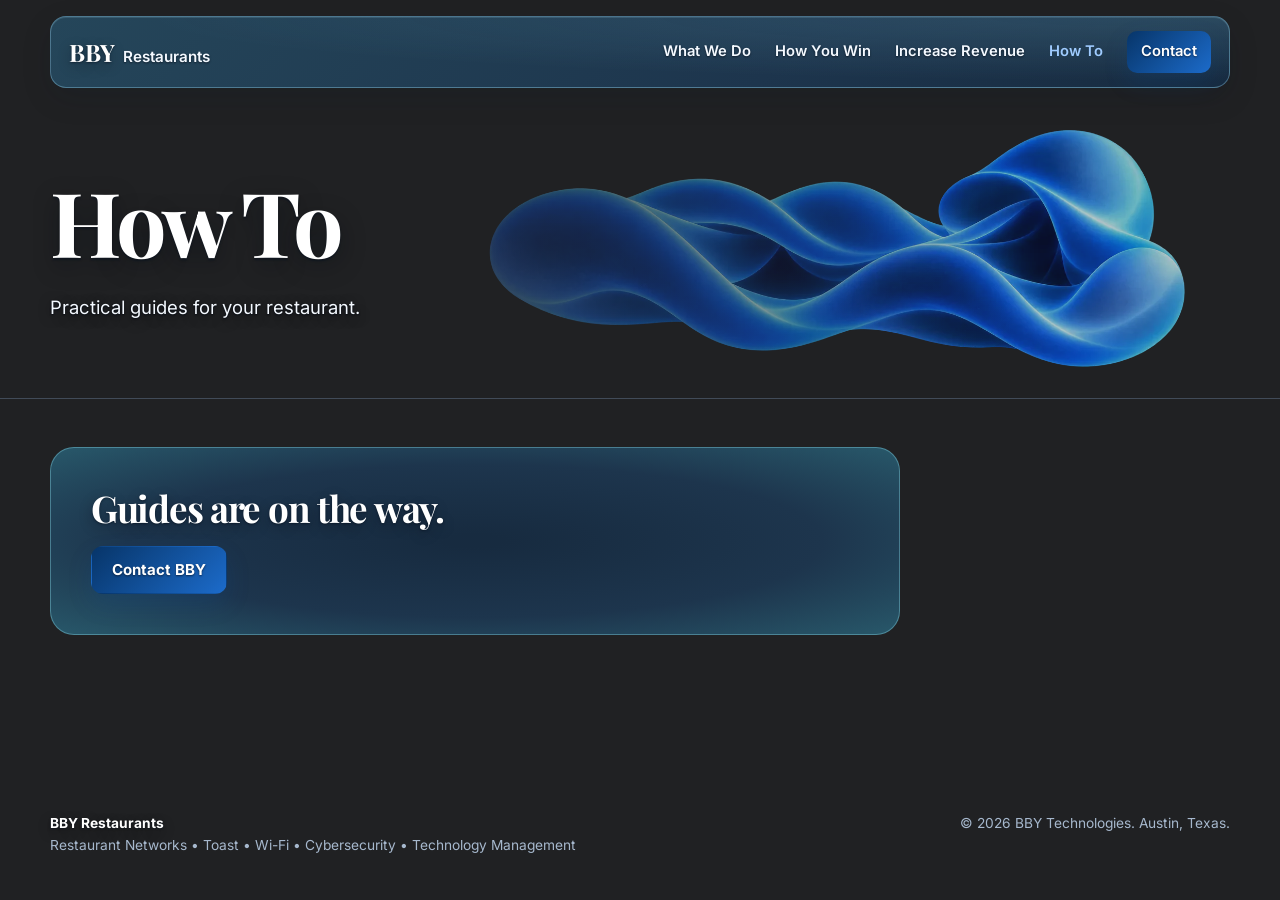
==== commit cd000a4e: "Add files via upload" ====
--- a/how-tos.html
+++ b/how-tos.html
@@ -1,3 +1,3 @@
 <!DOCTYPE html><html lang="en"><head><meta http-equiv="Content-Security-Policy" content="default-src 'none'; script-src 'self'; style-src 'self'; img-src 'self'; font-src 'self'; connect-src 'none'; object-src 'none'; base-uri 'none'; form-action 'none'; frame-src 'none'"><meta name="referrer" content="no-referrer"><meta charset="UTF-8"><meta name="viewport" content="width=device-width,initial-scale=1.0"><meta name="description" content="Restaurant technology guides from BBY Restaurants."><title>How To | BBY Restaurants</title><link rel="stylesheet" href="fonts.css"><link rel="stylesheet" href="styles.css"><meta name="theme-color" content="#202123"><link rel="stylesheet" href="dark.css"><noscript><link rel="stylesheet" href="no-script.css"></noscript></head><body>
 <header class="site-header"><a class="brand" href="index.html#top"><span class="brand-mark">BBY</span><span class="brand-name">Restaurants <small class="brand-by">by BBY Technologies</small></span></a><button class="menu-button" type="button" aria-expanded="false" aria-controls="site-nav">Menu</button><nav id="site-nav" class="site-nav" aria-label="Primary navigation"><a href="index.html#services">What We Do</a><a href="index.html#how-you-win">How You Win</a><a href="revenue-calculator.html">Increase Revenue</a><a class="active-nav-link" aria-current="page" href="how-tos.html">How To</a><a class="nav-contact" href="index.html#contact">Contact</a></nav></header>
-<main id="top" class="how-tos-page section-shell"><section class="how-tos-heading"><div class="how-to-aurora" aria-hidden="true"><img src="assets/how-to-aurora-wide.webp" alt="" width="1440" height="484" decoding="async" fetchpriority="high"></div><h1>How To</h1><p class="how-tos-lead">Practical guides for your restaurant.</p></section><section class="how-tos-empty"><h2>Guides are on the way.</h2><a class="button button-primary" href="index.html#contact">Contact BBY</a></section></main><footer class="site-footer section-shell"><div><strong>BBY Restaurants</strong><p>Restaurant Networks • Toast • Wi-Fi • Cybersecurity • Technology Management</p></div><p>© <span id="year"></span> BBY Technologies. Austin, Texas.</p></footer><script src="script.js"></script></body></html>+<main id="top" class="how-tos-page section-shell"><section class="how-tos-heading"><div class="how-to-aurora" aria-hidden="true"><img src="assets--how-to-aurora-wide.webp" alt="" width="1440" height="484" decoding="async" fetchpriority="high"></div><h1>How To</h1><p class="how-tos-lead">Practical guides for your restaurant.</p></section><section class="how-tos-empty"><h2>Guides are on the way.</h2><a class="button button-primary" href="index.html#contact">Contact BBY</a></section></main><footer class="site-footer section-shell"><div><strong>BBY Restaurants</strong><p>Restaurant Networks • Toast • Wi-Fi • Cybersecurity • Technology Management</p></div><p>© <span id="year"></span> BBY Technologies. Austin, Texas.</p></footer><script src="script.js"></script></body></html>
--- a/fonts.css
+++ b/fonts.css
@@ -1,10 +1,10 @@
-/* Self-hosted Google Fonts, SIL Open Font License. See font-licenses/. */
+/* Self-hosted Google Fonts, SIL Open Font License. See font-licenses--Inter-OFL.txt and font-licenses--Playfair-Display-OFL.txt. */
 @font-face {
   font-family: 'Inter';
   font-style: normal;
   font-weight: 400;
   font-display: swap;
-  src: url(fonts/inter-latin.woff2) format('woff2');
+  src: url(fonts--inter-latin.woff2) format('woff2');
   unicode-range: U+0000-00FF, U+0131, U+0152-0153, U+02BB-02BC, U+02C6, U+02DA, U+02DC, U+0304, U+0308, U+0329, U+2000-206F, U+20AC, U+2122, U+2191, U+2193, U+2212, U+2215, U+FEFF, U+FFFD;
 }
 @font-face {
@@ -12,7 +12,7 @@
   font-style: normal;
   font-weight: 500;
   font-display: swap;
-  src: url(fonts/inter-latin.woff2) format('woff2');
+  src: url(fonts--inter-latin.woff2) format('woff2');
   unicode-range: U+0000-00FF, U+0131, U+0152-0153, U+02BB-02BC, U+02C6, U+02DA, U+02DC, U+0304, U+0308, U+0329, U+2000-206F, U+20AC, U+2122, U+2191, U+2193, U+2212, U+2215, U+FEFF, U+FFFD;
 }
 @font-face {
@@ -20,7 +20,7 @@
   font-style: normal;
   font-weight: 600;
   font-display: swap;
-  src: url(fonts/inter-latin.woff2) format('woff2');
+  src: url(fonts--inter-latin.woff2) format('woff2');
   unicode-range: U+0000-00FF, U+0131, U+0152-0153, U+02BB-02BC, U+02C6, U+02DA, U+02DC, U+0304, U+0308, U+0329, U+2000-206F, U+20AC, U+2122, U+2191, U+2193, U+2212, U+2215, U+FEFF, U+FFFD;
 }
 @font-face {
@@ -28,7 +28,7 @@
   font-style: normal;
   font-weight: 700;
   font-display: swap;
-  src: url(fonts/inter-latin.woff2) format('woff2');
+  src: url(fonts--inter-latin.woff2) format('woff2');
   unicode-range: U+0000-00FF, U+0131, U+0152-0153, U+02BB-02BC, U+02C6, U+02DA, U+02DC, U+0304, U+0308, U+0329, U+2000-206F, U+20AC, U+2122, U+2191, U+2193, U+2212, U+2215, U+FEFF, U+FFFD;
 }
 @font-face {
@@ -36,7 +36,7 @@
   font-style: normal;
   font-weight: 600;
   font-display: swap;
-  src: url(fonts/playfair-latin.woff2) format('woff2');
+  src: url(fonts--playfair-latin.woff2) format('woff2');
   unicode-range: U+0000-00FF, U+0131, U+0152-0153, U+02BB-02BC, U+02C6, U+02DA, U+02DC, U+0304, U+0308, U+0329, U+2000-206F, U+20AC, U+2122, U+2191, U+2193, U+2212, U+2215, U+FEFF, U+FFFD;
 }
 @font-face {
@@ -44,6 +44,6 @@
   font-style: normal;
   font-weight: 700;
   font-display: swap;
-  src: url(fonts/playfair-latin.woff2) format('woff2');
+  src: url(fonts--playfair-latin.woff2) format('woff2');
   unicode-range: U+0000-00FF, U+0131, U+0152-0153, U+02BB-02BC, U+02C6, U+02DA, U+02DC, U+0304, U+0308, U+0329, U+2000-206F, U+20AC, U+2122, U+2191, U+2193, U+2212, U+2215, U+FEFF, U+FFFD;
 }
--- a/dark.css
+++ b/dark.css
@@ -144,10 +144,10 @@
 .angels-mark{width:225px;height:150px}
 .korrect-mark{width:280px;height:71.4px}
 .client-mark img{width:100%!important;height:100%;max-height:none!important;object-fit:contain}
-@supports (mask-image:url("assets/Angels.webp")){
-.client-mark:after{content:"";position:absolute;inset:0;background:linear-gradient(120deg,#a7e5ffcc,#69baffaa 45%,#a7e5ffcc),url("assets/hero-aurora.webp") center/160% auto,#50a4ef;mask-repeat:no-repeat;mask-position:center;mask-size:contain;pointer-events:none}
-.angels-mark:after{mask-image:url("assets/Angels.webp")}
-.korrect-mark:after{mask-image:url("assets/Korrect.webp")}
+@supports (mask-image:url("assets--Angels.webp")){
+.client-mark:after{content:"";position:absolute;inset:0;background:linear-gradient(120deg,#a7e5ffcc,#69baffaa 45%,#a7e5ffcc),url("assets--hero-aurora.webp") center/160% auto,#50a4ef;mask-repeat:no-repeat;mask-position:center;mask-size:contain;pointer-events:none}
+.angels-mark:after{mask-image:url("assets--Angels.webp")}
+.korrect-mark:after{mask-image:url("assets--Korrect.webp")}
 }
 /* Center the About block evenly between neighboring section boundaries. */
 #about{padding-block:72px}
